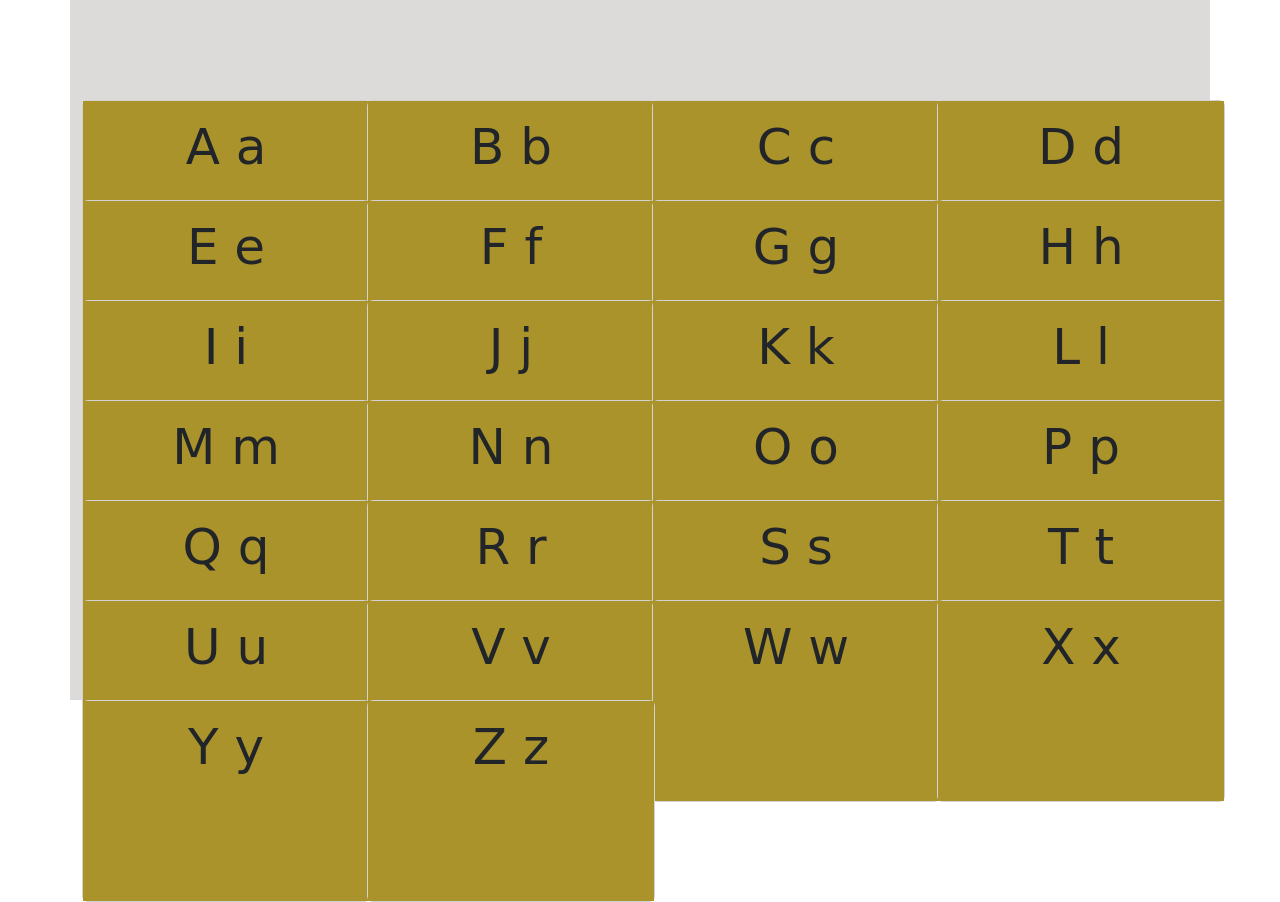
==== letrasg-m.html @ cd61dcb5 "tarjetas creadas" ====
<!DOCTYPE html>
<html lang="en">
<head>
    <meta charset="UTF-8">
    <meta name="viewport" content="width=device-width, initial-scale=1.0">
    <title>Letras G-M</title>
    <link rel="stylesheet" href="./letrasg-m.css">
    <link href="https://cdn.jsdelivr.net/npm/bootstrap@5.3.8/dist/css/bootstrap.min.css" rel="stylesheet" integrity="sha384-sRIl4kxILFvY47J16cr9ZwB07vP4J8+LH7qKQnuqkuIAvNWLzeN8tE5YBujZqJLB" crossorigin="anonymous">

</head>
<body>

    <div class="container text-center">
        <div class="row row-cols-4">
            <div class="col">

                <div class="card" style="width: 18rem;">
                    <div class="card-body">
                        <h5 class="card-title" class="text-center">A a</h5>

                    </div>
                </div>

            </div>
            <div class="col">

                <div class="card" style="width: 18rem;">
                    <div class="card-body">
                        <h5 class="card-title">B b</h5>

                    </div>
                </div>

            </div>
                        <div class="col">

                <div class="card" style="width: 18rem;">
                    <div class="card-body">
                        <h5 class="card-title">C c</h5>

                    </div>
                </div>

            </div>
                        <div class="col">

                <div class="card" style="width: 18rem;">
                    <div class="card-body">
                        <h5 class="card-title">D d</h5>

                    </div>
                </div>

            </div>
                        <div class="col">

                <div class="card" style="width: 18rem;">
                    <div class="card-body">
                        <h5 class="card-title">E e</h5>

                    </div>
                </div>

            </div>
                        <div class="col">

                <div class="card" style="width: 18rem;">
                    <div class="card-body">
                        <h5 class="card-title">F f</h5>

                    </div>
                </div>

            </div>
                        <div class="col">

                <div class="card" style="width: 18rem;">
                    <div class="card-body">
                        <h5 class="card-title">G g</h5>

                    </div>
                </div>

            </div>
            <div class="col">

                <div class="card" style="width: 18rem;">
                    <div class="card-body">
                        <h5 class="card-title">H h</h5>

                    </div>
                </div>

            </div>
                        <div class="col">

                <div class="card" style="width: 18rem;">
                    <div class="card-body">
                        <h5 class="card-title">I i</h5>

                    </div>
                </div>

            </div>
                        <div class="col">

                <div class="card" style="width: 18rem;">
                    <div class="card-body">
                        <h5 class="card-title">J j</h5>

                    </div>
                </div>

            </div>
                        <div class="col">

                <div class="card" style="width: 18rem;">
                    <div class="card-body">
                        <h5 class="card-title">K k</h5>

                    </div>
                </div>

            </div>
                        <div class="col">

                <div class="card" style="width: 18rem;">
                    <div class="card-body">
                        <h5 class="card-title">L l</h5>

                    </div>
                </div>

            </div>
                        <div class="col">

                <div class="card" style="width: 18rem;">
                    <div class="card-body">
                        <h5 class="card-title">M m</h5>

                    </div>
                </div>

            </div>
                        <div class="col">

                <div class="card" style="width: 18rem;">
                    <div class="card-body">
                        <h5 class="card-title">N n</h5>

                    </div>
                </div>

            </div>
                        <div class="col">

                <div class="card" style="width: 18rem;">
                    <div class="card-body">
                        <h5 class="card-title">O o</h5>

                    </div>
                </div>

            </div>
                        <div class="col">

                <div class="card" style="width: 18rem;">
                    <div class="card-body">
                        <h5 class="card-title">P p</h5>

                    </div>
                </div>

            </div>
                        <div class="col">

                <div class="card" style="width: 18rem;">
                    <div class="card-body">
                        <h5 class="card-title">Q q</h5>

                    </div>
                </div>

            </div>
                        <div class="col">

                <div class="card" style="width: 18rem;">
                    <div class="card-body">
                        <h5 class="card-title">R r</h5>

                    </div>
                </div>

            </div>
                        <div class="col">

                <div class="card" style="width: 18rem;">
                    <div class="card-body">
                        <h5 class="card-title">S s</h5>

                    </div>
                </div>

            </div>
                        <div class="col">

                <div class="card" style="width: 18rem;">
                    <div class="card-body">
                        <h5 class="card-title">T t</h5>

                    </div>
                </div>

            </div>
                        <div class="col">

                <div class="card" style="width: 18rem;">
                    <div class="card-body">
                        <h5 class="card-title">U u</h5>

                    </div>
                </div>

            </div>
                        <div class="col">

                <div class="card" style="width: 18rem;">
                    <div class="card-body">
                        <h5 class="card-title">V v</h5>

                    </div>
                </div>

            </div>
                        <div class="col">

                <div class="card" style="width: 18rem;">
                    <div class="card-body">
                        <h5 class="card-title">W w</h5>

                    </div>
                </div>

            </div>
                        <div class="col">

                <div class="card" style="width: 18rem;">
                    <div class="card-body">
                        <h5 class="card-title">X x</h5>

                    </div>
                </div>

            </div>
                        <div class="col">

                <div class="card" style="width: 18rem;">
                    <div class="card-body">
                        <h5 class="card-title">Y y</h5>

                    </div>
                </div>

            </div>
                        <div class="col">

                <div class="card" style="width: 18rem;">
                    <div class="card-body">
                        <h5 class="card-title">Z z</h5>

                    </div>
                </div>

            </div>
            
        </div>
    </div>

    <script src="https://cdn.jsdelivr.net/npm/bootstrap@5.3.8/dist/js/bootstrap.bundle.min.js" integrity="sha384-FKyoEForCGlyvwx9Hj09JcYn3nv7wiPVlz7YYwJrWVcXK/BmnVDxM+D2scQbITxI" crossorigin="anonymous"></script>

</body>
</html>
---- letrasg-m.css ----
body {
    background-color: gray important!;
}

.col {
    padding-top: 100px;
    height: 100px;
    margin-left: 100px important!;
    background-color: rgb(221, 218, 218);
}

.card-body {
    background-color: rgb(170, 147, 43);
    margin-left: 100px important!;
    height: 200px;
}

.card-title {
    font-size: 50px;
}
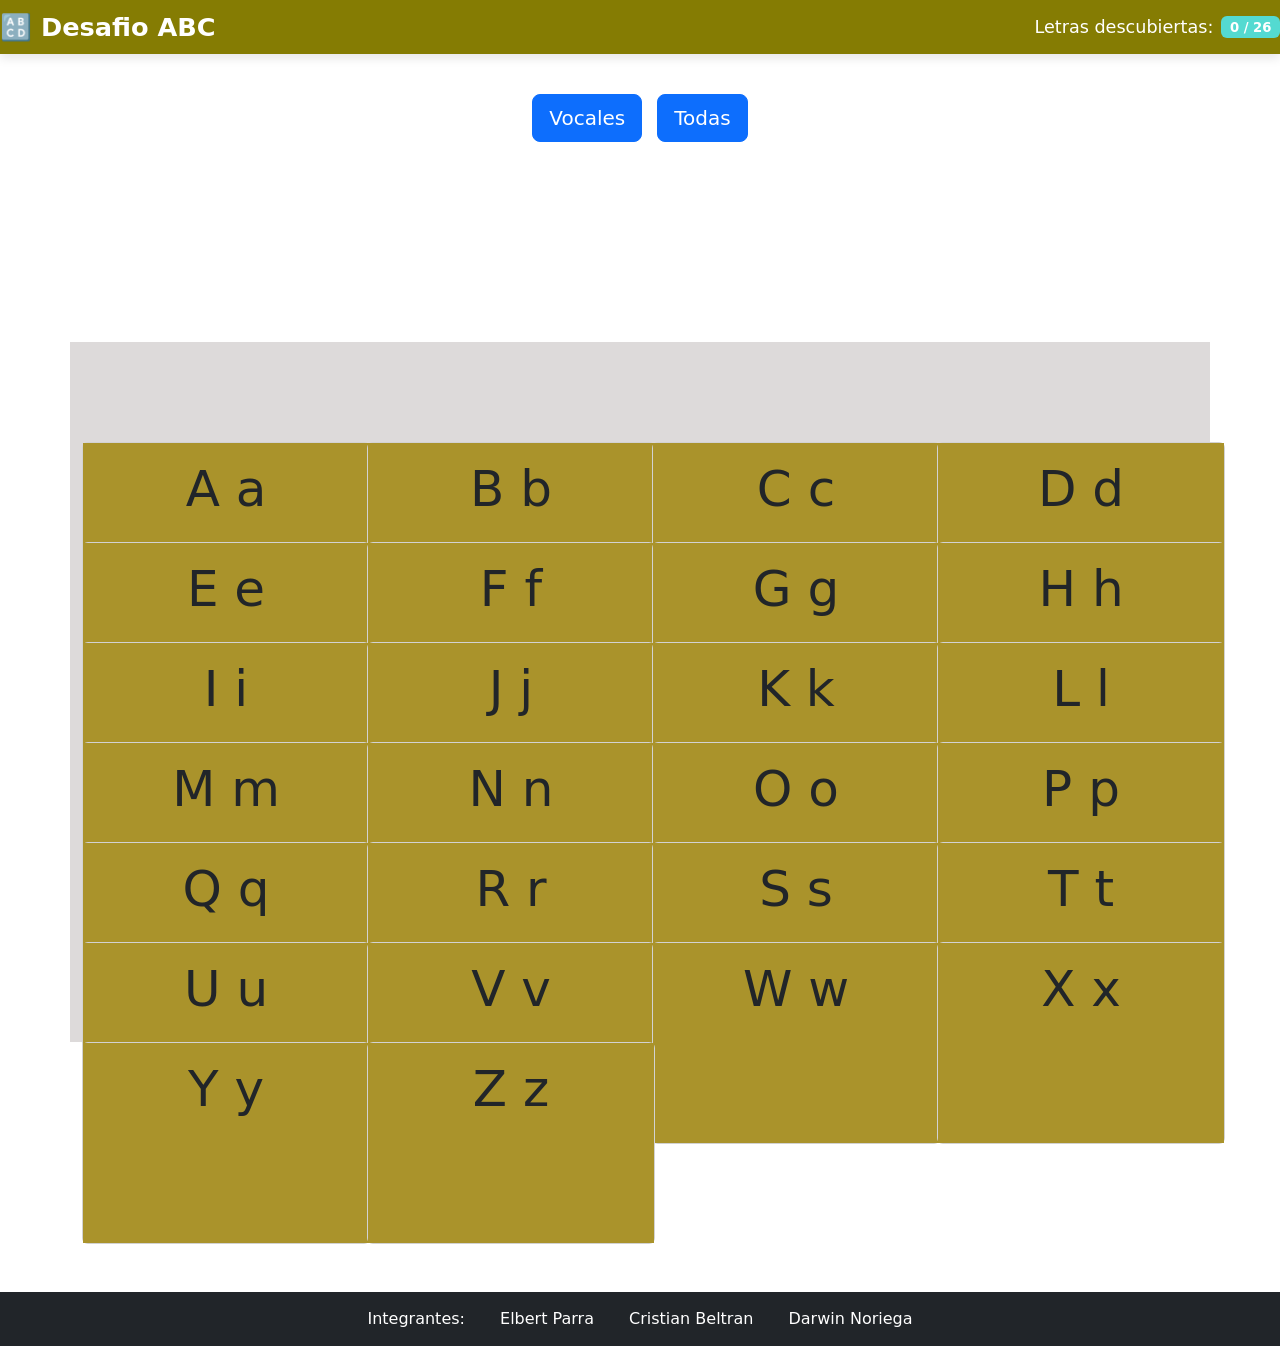
==== commit c0eec58b: "se agregan funcionalidades a botones" ====
--- a/letrasg-m.html
+++ b/letrasg-m.html
@@ -1,14 +1,34 @@
 <!DOCTYPE html>
 <html lang="en">
+
 <head>
     <meta charset="UTF-8">
     <meta name="viewport" content="width=device-width, initial-scale=1.0">
     <title>Letras G-M</title>
     <link rel="stylesheet" href="./letrasg-m.css">
-    <link href="https://cdn.jsdelivr.net/npm/bootstrap@5.3.8/dist/css/bootstrap.min.css" rel="stylesheet" integrity="sha384-sRIl4kxILFvY47J16cr9ZwB07vP4J8+LH7qKQnuqkuIAvNWLzeN8tE5YBujZqJLB" crossorigin="anonymous">
+    <link href="https://cdn.jsdelivr.net/npm/bootstrap@5.3.8/dist/css/bootstrap.min.css" rel="stylesheet"
+        integrity="sha384-sRIl4kxILFvY47J16cr9ZwB07vP4J8+LH7qKQnuqkuIAvNWLzeN8tE5YBujZqJLB" crossorigin="anonymous">
 
 </head>
+
+<header class="navbar">
+    <div class="logo">
+        <span>🔠 Desafio ABC</span>
+    </div>
+    <div class="contador-container">
+        <span>Letras descubiertas: </span>
+        <span id="contador-letras" class="badge">0 / 26</span>
+    </div>
+</header>
+
 <body>
+
+    <div class="controles">
+        <button id="btnVocales" type="btnVocales" class="btn btn-primary btn-lg">Vocales</button>
+        <button id="btnTodo" type="button" class="btn btn-primary btn-lg">Todas</button>
+    </div>
+
+
 
     <div class="container text-center">
         <div class="row row-cols-4">
@@ -17,11 +37,15 @@
                 <div class="card" style="width: 18rem;">
                     <div class="card-body">
                         <h5 class="card-title" class="text-center">A a</h5>
-
-                    </div>
-                </div>
-
-            </div>
+                    </div>
+                    <div class='card-dorso'>
+                        <img src='URL_de_internet' alt='Aguacate'>
+                        <h3>Aguacate</h3>
+                    </div>
+                </div>
+
+            </div>
+
             <div class="col">
 
                 <div class="card" style="width: 18rem;">
@@ -29,10 +53,14 @@
                         <h5 class="card-title">B b</h5>
 
                     </div>
-                </div>
-
-            </div>
-                        <div class="col">
+                    <div class='card-dorso'>
+                        <img src='URL_de_internet' alt='Aguacate'>
+                        <h3>Aguacate</h3>
+                    </div>
+                </div>
+
+            </div>
+            <div class="col">
 
                 <div class="card" style="width: 18rem;">
                     <div class="card-body">
@@ -42,7 +70,7 @@
                 </div>
 
             </div>
-                        <div class="col">
+            <div class="col">
 
                 <div class="card" style="width: 18rem;">
                     <div class="card-body">
@@ -52,7 +80,7 @@
                 </div>
 
             </div>
-                        <div class="col">
+            <div class="col">
 
                 <div class="card" style="width: 18rem;">
                     <div class="card-body">
@@ -62,7 +90,7 @@
                 </div>
 
             </div>
-                        <div class="col">
+            <div class="col">
 
                 <div class="card" style="width: 18rem;">
                     <div class="card-body">
@@ -72,7 +100,7 @@
                 </div>
 
             </div>
-                        <div class="col">
+            <div class="col">
 
                 <div class="card" style="width: 18rem;">
                     <div class="card-body">
@@ -92,7 +120,7 @@
                 </div>
 
             </div>
-                        <div class="col">
+            <div class="col">
 
                 <div class="card" style="width: 18rem;">
                     <div class="card-body">
@@ -102,7 +130,7 @@
                 </div>
 
             </div>
-                        <div class="col">
+            <div class="col">
 
                 <div class="card" style="width: 18rem;">
                     <div class="card-body">
@@ -112,7 +140,7 @@
                 </div>
 
             </div>
-                        <div class="col">
+            <div class="col">
 
                 <div class="card" style="width: 18rem;">
                     <div class="card-body">
@@ -122,7 +150,7 @@
                 </div>
 
             </div>
-                        <div class="col">
+            <div class="col">
 
                 <div class="card" style="width: 18rem;">
                     <div class="card-body">
@@ -132,7 +160,7 @@
                 </div>
 
             </div>
-                        <div class="col">
+            <div class="col">
 
                 <div class="card" style="width: 18rem;">
                     <div class="card-body">
@@ -142,7 +170,7 @@
                 </div>
 
             </div>
-                        <div class="col">
+            <div class="col">
 
                 <div class="card" style="width: 18rem;">
                     <div class="card-body">
@@ -152,7 +180,7 @@
                 </div>
 
             </div>
-                        <div class="col">
+            <div class="col">
 
                 <div class="card" style="width: 18rem;">
                     <div class="card-body">
@@ -162,7 +190,7 @@
                 </div>
 
             </div>
-                        <div class="col">
+            <div class="col">
 
                 <div class="card" style="width: 18rem;">
                     <div class="card-body">
@@ -172,7 +200,7 @@
                 </div>
 
             </div>
-                        <div class="col">
+            <div class="col">
 
                 <div class="card" style="width: 18rem;">
                     <div class="card-body">
@@ -182,7 +210,7 @@
                 </div>
 
             </div>
-                        <div class="col">
+            <div class="col">
 
                 <div class="card" style="width: 18rem;">
                     <div class="card-body">
@@ -192,7 +220,7 @@
                 </div>
 
             </div>
-                        <div class="col">
+            <div class="col">
 
                 <div class="card" style="width: 18rem;">
                     <div class="card-body">
@@ -202,7 +230,7 @@
                 </div>
 
             </div>
-                        <div class="col">
+            <div class="col">
 
                 <div class="card" style="width: 18rem;">
                     <div class="card-body">
@@ -212,7 +240,7 @@
                 </div>
 
             </div>
-                        <div class="col">
+            <div class="col">
 
                 <div class="card" style="width: 18rem;">
                     <div class="card-body">
@@ -222,7 +250,7 @@
                 </div>
 
             </div>
-                        <div class="col">
+            <div class="col">
 
                 <div class="card" style="width: 18rem;">
                     <div class="card-body">
@@ -232,7 +260,7 @@
                 </div>
 
             </div>
-                        <div class="col">
+            <div class="col">
 
                 <div class="card" style="width: 18rem;">
                     <div class="card-body">
@@ -242,7 +270,7 @@
                 </div>
 
             </div>
-                        <div class="col">
+            <div class="col">
 
                 <div class="card" style="width: 18rem;">
                     <div class="card-body">
@@ -252,7 +280,7 @@
                 </div>
 
             </div>
-                        <div class="col">
+            <div class="col">
 
                 <div class="card" style="width: 18rem;">
                     <div class="card-body">
@@ -262,7 +290,7 @@
                 </div>
 
             </div>
-                        <div class="col">
+            <div class="col">
 
                 <div class="card" style="width: 18rem;">
                     <div class="card-body">
@@ -272,11 +300,25 @@
                 </div>
 
             </div>
-            
+
         </div>
     </div>
 
-    <script src="https://cdn.jsdelivr.net/npm/bootstrap@5.3.8/dist/js/bootstrap.bundle.min.js" integrity="sha384-FKyoEForCGlyvwx9Hj09JcYn3nv7wiPVlz7YYwJrWVcXK/BmnVDxM+D2scQbITxI" crossorigin="anonymous"></script>
+    <footer class="pie-pagina">
+
+        <span>Integrantes:</span>
+        <span>Elbert Parra</span>
+        <span>Cristian Beltran </span>
+        <span>Darwin Noriega </span>
+
+    </footer>
+
+    <script src="https://cdn.jsdelivr.net/npm/bootstrap@5.3.8/dist/js/bootstrap.bundle.min.js"
+        integrity="sha384-FKyoEForCGlyvwx9Hj09JcYn3nv7wiPVlz7YYwJrWVcXK/BmnVDxM+D2scQbITxI"
+        crossorigin="anonymous"></script>
+
+    <script src="script.js"></script>
 
 </body>
+
 </html>
--- a/letrasg-m.css
+++ b/letrasg-m.css
@@ -18,3 +18,68 @@
 .card-title {
     font-size: 50px;
 }
+
+
+.pie-pagina {
+    width: 100%;
+    background-color: #212529;
+    color: white;
+    text-align: center;
+    padding: 15px;
+    margin-top: 250px;
+}
+
+
+.pie-pagina p {
+    margin: 0 0 8px 0;
+    font-weight: bold;
+}
+
+.pie-pagina span {
+    margin: 0 15px;
+}
+
+.controles {
+    display: flex;
+    justify-content: center;
+    gap: 15px;
+    margin: 200px 10px;
+    margin-top: 40px;
+}
+
+
+
+/* elbert */
+
+.navbar {
+    background-color: #857c03;
+    color: white;
+    padding: 15px 30px;
+    display: flex;
+    justify-content: space-between;
+    align-items: center;
+    box-shadow: 0 4px 10px rgba(0,0,0,0.1);
+    position: sticky;
+    top: 0;
+    z-index: 100;
+}
+
+.navbar .logo {
+    font-size: 1.6rem;
+    font-weight: 700;
+}
+
+.contador-container {
+    font-size: 1.1rem;
+    display: flex;
+    align-items: center;
+    gap: 8px;
+}
+
+.badge {
+    background-color: #54dad1;
+    padding: 6px 14px;
+    border-radius: 20px;
+    font-weight: bold;
+    color: white;
+}
